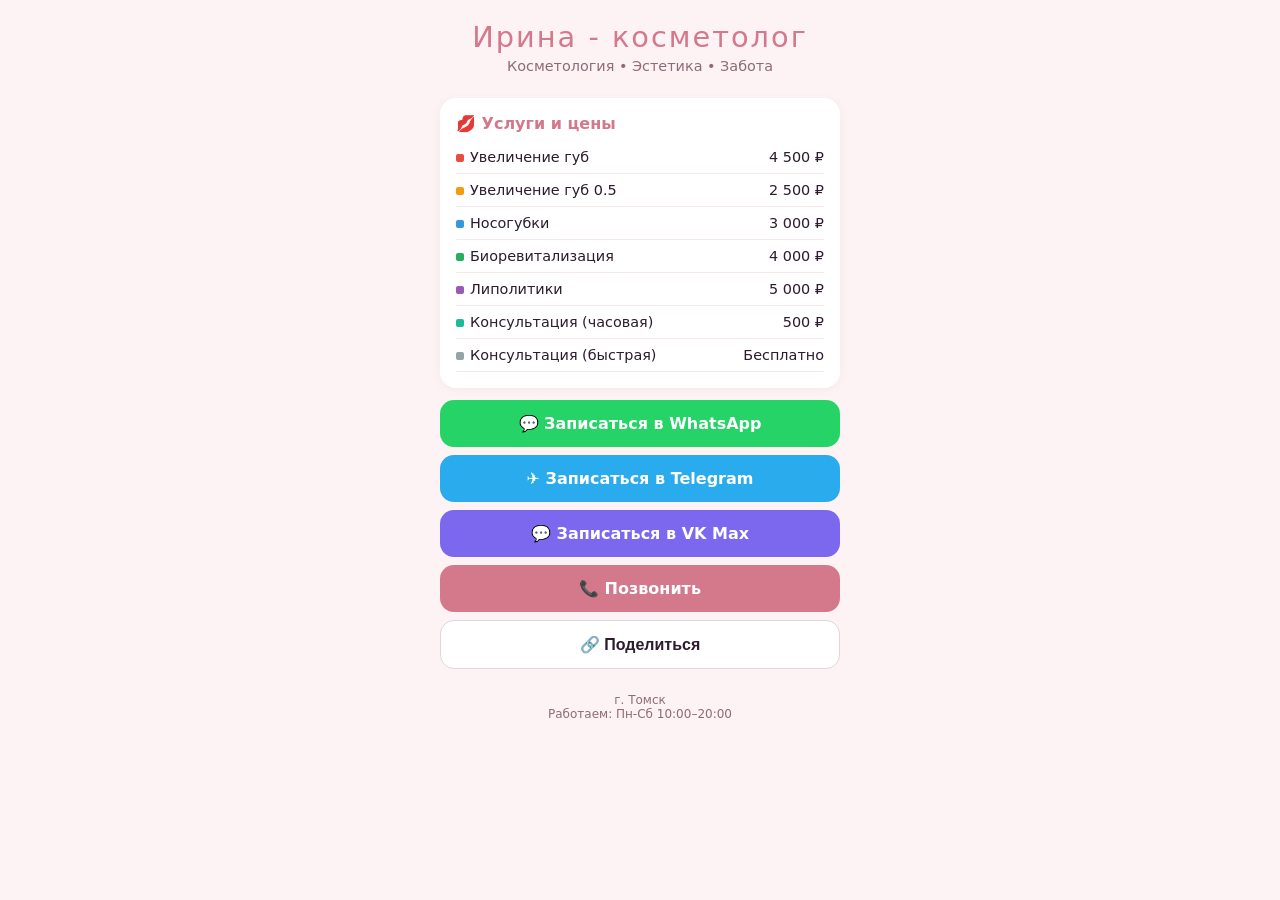
==== booking.html @ 17fca45b "booking" ====
<!DOCTYPE html>
<html lang="ru">
<head>
    <meta charset="UTF-8">
    <meta name="viewport" content="width=device-width, initial-scale=1.0">
    <title>Ирина — Запись</title>
    <style>
        :root {
            --bg: #fdf2f4;
            --card: #fff;
            --text: #2d1b2e;
            --sub: #8e6b7a;
            --accent: #d4788c;
            --gold: #c9975a;
        }
        * { margin: 0; padding: 0; box-sizing: border-box; }
        body {
            font-family: system-ui;
            background: var(--bg);
            color: var(--text);
            padding: 20px;
            min-height: 100vh;
        }
        .container { max-width: 400px; margin: 0 auto; }
        .header { text-align: center; margin-bottom: 24px; }
        .header h1 { font-size: 1.8rem; font-weight: 300; letter-spacing: 2px; color: var(--accent); }
        .header p { color: var(--sub); font-size: 0.9rem; margin-top: 4px; }
        .card { background: var(--card); border-radius: 16px; padding: 16px; margin-bottom: 12px; box-shadow: 0 2px 12px rgba(0,0,0,0.04); }
        .card h3 { font-size: 1rem; margin-bottom: 8px; color: var(--accent); }
        .service-row { display: flex; justify-content: space-between; padding: 8px 0; border-bottom: 1px solid #f5e8ec; font-size: 0.9rem; }
        .service-dot { display: inline-block; width: 8px; height: 8px; border-radius: 2px; margin-right: 6px; }
        .btn { display: block; width: 100%; padding: 14px; border: none; border-radius: 14px; font-weight: 600; cursor: pointer; font-size: 1rem; text-align: center; margin-bottom: 8px; transition: transform .15s; text-decoration: none; color: #fff; }
        .btn:active { transform: scale(.97); }
        .btn-wa { background: #25D366; }
        .btn-tg { background: #2AABEE; }
        .btn-max { background: #7B68EE; }
        .btn-call { background: var(--accent); }
        .btn-share { background: var(--card); color: var(--text); border: 1px solid #e0d6db; }
        .footer { text-align: center; color: var(--sub); font-size: 0.75rem; margin-top: 24px; }
    </style>
</head>
<body>
<div class="container">
    <div class="header">
        <h1>Ирина - косметолог</h1>
        <p>Косметология • Эстетика • Забота</p>
    </div>

    <div class="card">
        <h3>💋 Услуги и цены</h3>
        <div class="service-row"><span><span class="service-dot" style="background:#e74c3c"></span>Увеличение губ</span><span>4 500 ₽</span></div>
        <div class="service-row"><span><span class="service-dot" style="background:#f39c12"></span>Увеличение губ 0.5</span><span>2 500 ₽</span></div>
        <div class="service-row"><span><span class="service-dot" style="background:#3498db"></span>Носогубки</span><span>3 000 ₽</span></div>
        <div class="service-row"><span><span class="service-dot" style="background:#27ae60"></span>Биоревитализация</span><span>4 000 ₽</span></div>
        <div class="service-row"><span><span class="service-dot" style="background:#9b59b6"></span>Липолитики</span><span>5 000 ₽</span></div>
        <div class="service-row"><span><span class="service-dot" style="background:#1abc9c"></span>Консультация (часовая)</span><span>500 ₽</span></div>
        <div class="service-row"><span><span class="service-dot" style="background:#95a5a6"></span>Консультация (быстрая)</span><span>Бесплатно</span></div>
    </div>

    <a class="btn btn-wa" href="https://wa.me/79234128169?text=%D0%97%D0%B4%D1%80%D0%B0%D0%B2%D1%81%D1%82%D0%B2%D1%83%D0%B9%D1%82%D0%B5!%20%D0%A5%D0%BE%D1%87%D1%83%20%D0%B7%D0%B0%D0%BF%D0%B8%D1%81%D0%B0%D1%82%D1%8C%D1%81%D1%8F%20%D0%BD%D0%B0%20%D0%BF%D1%80%D0%BE%D1%86%D0%B5%D0%B4%D1%83%D1%80%D1%83." target="_blank">💬 Записаться в WhatsApp</a>
    <a class="btn btn-tg" href="https://t.me/Salikhova_Irina" target="_blank">✈️ Записаться в Telegram</a>
    <a class="btn btn-max" href="https://vk.me/irina_salikhova" target="_blank">💬 Записаться в VK Max</a>
    <a class="btn btn-call" href="tel:+79234128169">📞 Позвонить</a>
    <button class="btn btn-share" id="shareBtn">🔗 Поделиться</button>

    <div class="footer">
        г. Томск<br>
        Работаем: Пн-Сб 10:00–20:00
    </div>
</div>

<script>
document.getElementById('shareBtn').onclick = async () => {
    if (navigator.share) {
        try {
            await navigator.share({
                title: 'Ирина — Косметология',
                text: 'Косметология • Эстетика • Забота. Запись онлайн:',
                url: window.location.href
            });
        } catch(e) {}
    } else {
        navigator.clipboard.writeText(window.location.href)
            .then(() => alert('📋 Ссылка скопирована!'))
            .catch(() => alert('Ссылка: ' + window.location.href));
    }
};
</script>
</body>
</html>
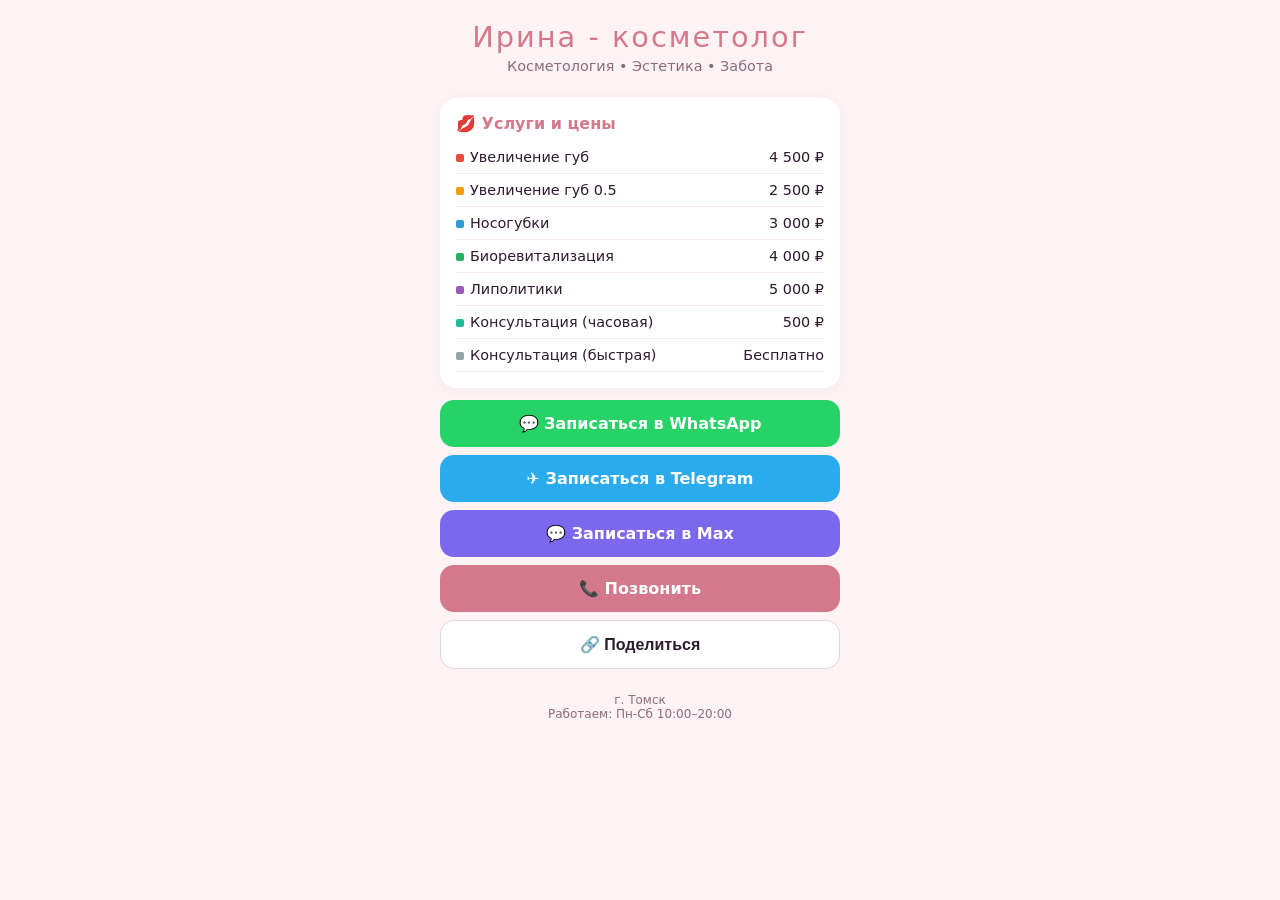
==== commit e6d8401d: "link max" ====
--- a/booking.html
+++ b/booking.html
@@ -59,7 +59,7 @@
 
     <a class="btn btn-wa" href="https://wa.me/79234128169?text=%D0%97%D0%B4%D1%80%D0%B0%D0%B2%D1%81%D1%82%D0%B2%D1%83%D0%B9%D1%82%D0%B5!%20%D0%A5%D0%BE%D1%87%D1%83%20%D0%B7%D0%B0%D0%BF%D0%B8%D1%81%D0%B0%D1%82%D1%8C%D1%81%D1%8F%20%D0%BD%D0%B0%20%D0%BF%D1%80%D0%BE%D1%86%D0%B5%D0%B4%D1%83%D1%80%D1%83." target="_blank">💬 Записаться в WhatsApp</a>
     <a class="btn btn-tg" href="https://t.me/Salikhova_Irina" target="_blank">✈️ Записаться в Telegram</a>
-    <a class="btn btn-max" href="https://vk.me/irina_salikhova" target="_blank">💬 Записаться в VK Max</a>
+    <a class="btn btn-max" href="https://max.ru/chat?phone=79234128169" target="_blank">💬 Записаться в Max</a>
     <a class="btn btn-call" href="tel:+79234128169">📞 Позвонить</a>
     <button class="btn btn-share" id="shareBtn">🔗 Поделиться</button>
 
